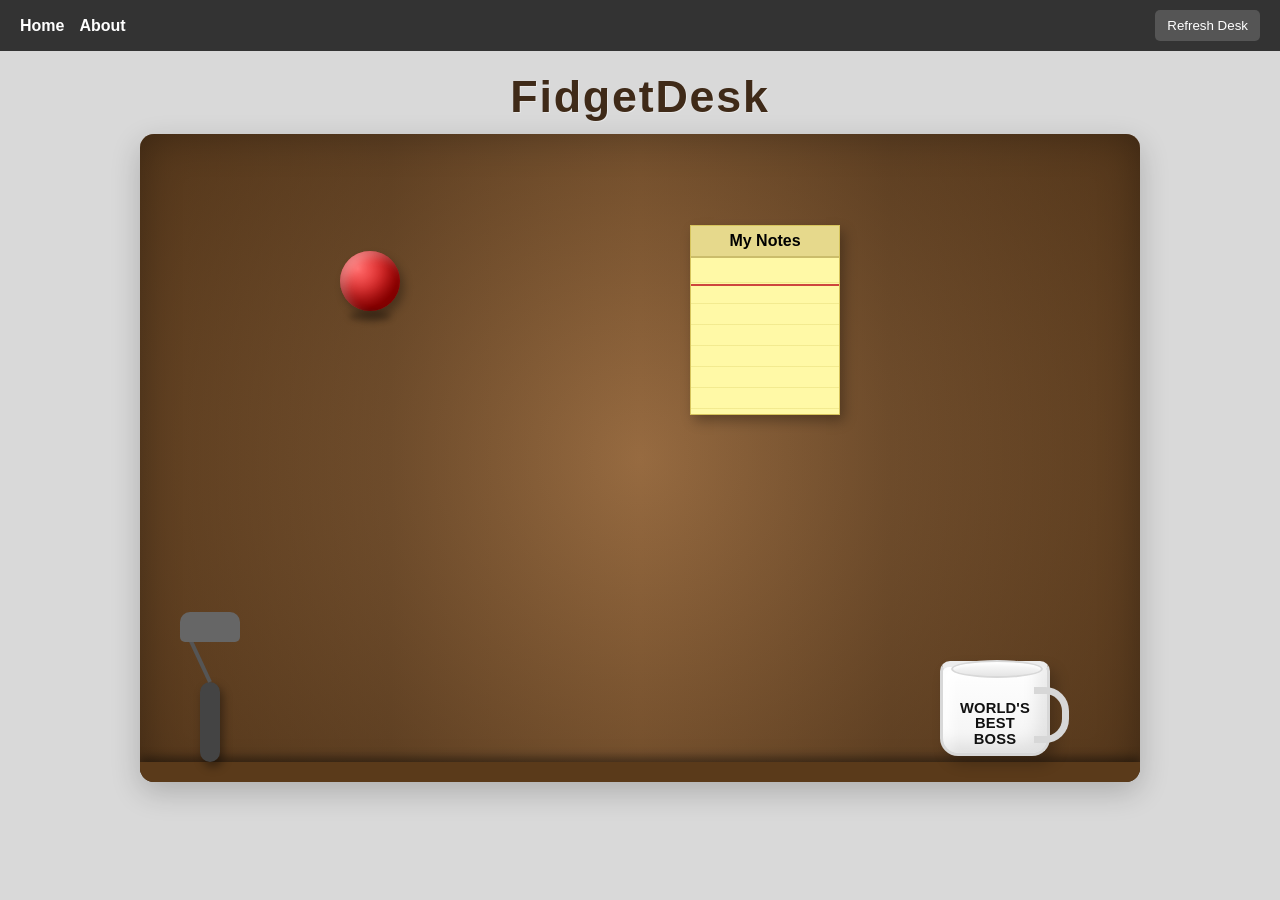
==== index.html @ 131bd569 "Corrected ball speed Ball speed and also mug splash was gone, fixed both of those." ====
<!DOCTYPE html>
<html lang="en">
<head>
  <meta charset="UTF-8">
  <meta name="viewport" content="width=device-width, initial-scale=1.0">
  <title>FidgetDesk</title>
  <link rel="stylesheet" href="style.css">
</head>
<body>
  <!-- NAVBAR -->
  <nav class="navbar">
    <div class="nav-left">
      <a href="index.html">Home</a>
      <a href="about.html">About</a>
    </div>

    <div class="nav-right">
      <button id="refreshBtn" type="button">Refresh Desk</button>
    </div>
  </nav>

  <!-- MAIN DESK AREA -->
<main>
  <section class="desk-wrapper">
    <div class="desk-label">FidgetDesk</div>

    <div id="desk">
      <div id="lamp" aria-label="Toggle lamp" role="button" tabindex="0"></div>

<div class="ball" aria-label="Ball"></div>

<div class="notepad" aria-label="Notepad">
  <div class="notepad-header">My Notes</div>
  <div class="page"></div>
  <div class="page"></div>
  <div class="page"></div>
</div>

<div class="mug" aria-label="Coffee mug">
  <div class="mug-water"></div>
  <div class="mug-label">World's Best Boss</div>
</div>

<div class="splash" id="splash" aria-hidden="true">
  <span class="droplet droplet-1"></span>
  <span class="droplet droplet-2"></span>
  <span class="droplet droplet-3"></span>
  <span class="droplet droplet-4"></span>
  <span class="droplet droplet-5"></span>
  <span class="droplet droplet-6"></span>
</div>

    </div>
  </section>
</main>


  <script>
    const desk = document.getElementById("desk");
    const refreshBtn = document.getElementById("refreshBtn");
    const lamp = document.getElementById("lamp");
    const ball = document.querySelector(".ball");
    const notepad = document.querySelector(".notepad");
    const mug = document.querySelector(".mug");
    const splash = document.getElementById("splash");


    function clamp(value, min, max) {
      return Math.min(Math.max(value, min), max);
    }

    function getDeskRect() {
      return desk.getBoundingClientRect();
    }

    function resetDeskItems() {
  ball.style.left = "20%";
  ball.style.top = "18%";

  notepad.style.left = "55%";
  notepad.style.top = "14%";

  lamp.classList.remove("on");
mug.classList.remove("spilled");
splash.classList.remove("active");
ball.classList.remove("in-mug");

velocityY = 0;
isFalling = false;
splashTriggered = false;
isRolling = false;

  const missingPages = 3 - notepad.querySelectorAll(".page").length;
  for (let i = 0; i < missingPages; i++) {
    const page = document.createElement("div");
    page.className = "page";
    notepad.appendChild(page);
  }
}

    refreshBtn.addEventListener("click", resetDeskItems);

    lamp.addEventListener("click", () => {
      lamp.classList.toggle("on");
    });

    lamp.addEventListener("keydown", (e) => {
      if (e.key === "Enter" || e.key === " ") {
        e.preventDefault();
        lamp.classList.toggle("on");
      }
    });

    /* =========================
       BALL (DRAG + GRAVITY)
    ========================= */
    let isDraggingBall = false;
    let ballPointerId = null;
    let ballOffsetX = 0;
    let ballOffsetY = 0;

    let velocityY = 0;
    const gravity = 0.45;
    const bounce = 0.68;
    let isFalling = false;
    let splashTriggered = false;
    let isRolling = false;



    ball.addEventListener("pointerdown", (e) => {
      e.preventDefault();

      const deskRect = getDeskRect();
      const ballRect = ball.getBoundingClientRect();

      isDraggingBall = true;
      ballPointerId = e.pointerId;
      ball.setPointerCapture(e.pointerId);

      ballOffsetX = e.clientX - ballRect.left;
      ballOffsetY = e.clientY - ballRect.top;

      velocityY = 0;
isFalling = false;
isRolling = false;
ball.classList.remove("in-mug");


      const left = ballRect.left - deskRect.left;
      const top = ballRect.top - deskRect.top;

      ball.style.left = left + "px";
      ball.style.top = top + "px";
    });

    ball.addEventListener("pointermove", (e) => {
      if (!isDraggingBall || e.pointerId !== ballPointerId) return;

      e.preventDefault();

      const deskRect = getDeskRect();

      const newLeft = clamp(
        e.clientX - deskRect.left - ballOffsetX,
        0,
        desk.clientWidth - ball.offsetWidth
      );

      const newTop = clamp(
        e.clientY - deskRect.top - ballOffsetY,
        0,
        desk.clientHeight - ball.offsetHeight
      );

      ball.style.left = newLeft + "px";
      ball.style.top = newTop + "px";
    });

    function releaseBall(e) {
      if (!isDraggingBall || e.pointerId !== ballPointerId) return;

      isDraggingBall = false;
      ballPointerId = null;

      if (!isFalling) {
        isFalling = true;
        requestAnimationFrame(applyGravity);
      }
    }

    ball.addEventListener("pointerup", releaseBall);
    ball.addEventListener("pointercancel", releaseBall);

function applyGravity() {
  if (isDraggingBall) {
    isFalling = false;
    return;
  }

  let top = ball.offsetTop;
  let left = ball.offsetLeft;

  const deskFloor = desk.clientHeight - ball.offsetHeight;

  const mugLeft = mug.offsetLeft;
  const mugRight = mug.offsetLeft + mug.offsetWidth;
  const mugInnerLeft = mugLeft + mug.offsetWidth * 0.2;
  const mugInnerRight = mugRight - mug.offsetWidth * 0.2;
  const mugCatchTop = mug.offsetTop + mug.offsetHeight * 0.18;

  const ballCenterX = left + ball.offsetWidth / 2;
  const overMugOpening = ballCenterX > mugInnerLeft && ballCenterX < mugInnerRight;

  let floor = deskFloor;
  let landedInMug = false;

  if (overMugOpening) {
    floor = mugCatchTop - ball.offsetHeight * 0.35;
    landedInMug = true;
  }

  velocityY += gravity;
  top += velocityY;

  if (top >= floor) {
  top = floor;

  if (landedInMug) {
  velocityY = 0;
  isFalling = false;
  isRolling = false;

  const mugCenterLeft = mug.offsetLeft + mug.offsetWidth / 2 - ball.offsetWidth / 2;
  const settledTop = mug.offsetTop + mug.offsetHeight * 0.12;

  checkCupSplash();

  ball.style.left = clamp(
    mugCenterLeft,
    0,
    desk.clientWidth - ball.offsetWidth
  ) + "px";

  ball.style.top = settledTop + "px";

  setTimeout(() => {
    ball.classList.add("in-mug");
  }, 140);

  return;
}



    velocityY *= -bounce;

if (Math.abs(velocityY) < 1) {
  velocityY = 0;
  isFalling = false;
  ball.style.top = floor + "px";
  ball.classList.remove("in-mug");
  checkCupSplash();
  startDeskRoll();
  return;
}

  }

  ball.style.top = top + "px";
  checkCupSplash();
  requestAnimationFrame(applyGravity);
}


function checkCupSplash() {
  if (splashTriggered) return;

  const ballRect = ball.getBoundingClientRect();
  const mugRect = mug.getBoundingClientRect();

  const ballCenterX = ballRect.left + ballRect.width / 2;
  const ballBottomY = ballRect.bottom;

  const insideCupX =
    ballCenterX > mugRect.left + mugRect.width * 0.18 &&
    ballCenterX < mugRect.right - mugRect.width * 0.18;

  const insideCupY =
    ballBottomY > mugRect.top + mugRect.height * 0.18 &&
    ballBottomY < mugRect.bottom - mugRect.height * 0.12;

  if (insideCupX && insideCupY) {
    triggerSplash();
  }
}

function triggerSplash() {
  splashTriggered = true;
  mug.classList.add("spilled");
  splash.classList.remove("active");
  void splash.offsetWidth;
  splash.classList.add("active");

  setTimeout(() => {
    splash.classList.remove("active");
  }, 900);

  function startDeskRoll() {
  if (isRolling) return;

  isRolling = true;

  const direction = Math.random() < 0.5 ? -1 : 1;
  let speed = Math.random() * 1.8 + 1.2;
  const friction = 0.94;
  const floor = desk.clientHeight - ball.offsetHeight;

  function rollStep() {
    if (isDraggingBall || isFalling) {
      isRolling = false;
      return;
    }

    if (Math.abs(speed) < 0.15) {
      isRolling = false;
      return;
    }

    let left = ball.offsetLeft + direction * speed;
    left = clamp(left, 0, desk.clientWidth - ball.offsetWidth);

    if (left === 0 || left === desk.clientWidth - ball.offsetWidth) {
      isRolling = false;
      return;
    }

    ball.style.left = left + "px";
    ball.style.top = floor + "px";

    speed *= friction;
    requestAnimationFrame(rollStep);
  }

  requestAnimationFrame(rollStep);
}

}



    /* =========================
       NOTEPAD (TEAR + DRAG)
    ========================= */
    let activePage = null;
    let activePagePointerId = null;
    let pageOffsetX = 0;
    let pageOffsetY = 0;

    notepad.addEventListener("pointerdown", (e) => {
      const topPage = notepad.querySelector(".page:last-child");
      if (!topPage) return;

      e.preventDefault();

      const deskRect = getDeskRect();
      const pageRect = topPage.getBoundingClientRect();

      activePage = topPage.cloneNode(true);
      activePagePointerId = e.pointerId;

      activePage.classList.add("dragged-page");
      activePage.style.left = pageRect.left - deskRect.left + "px";
      activePage.style.top = pageRect.top - deskRect.top + "px";
      activePage.style.width = pageRect.width + "px";
      activePage.style.height = pageRect.height + "px";

      desk.appendChild(activePage);

      pageOffsetX = e.clientX - pageRect.left;
      pageOffsetY = e.clientY - pageRect.top;

      notepad.setPointerCapture(e.pointerId);
    });

    notepad.addEventListener("pointermove", (e) => {
      if (!activePage || e.pointerId !== activePagePointerId) return;

      e.preventDefault();

      const newLeft = clamp(
        e.clientX - getDeskRect().left - pageOffsetX,
        0,
        desk.clientWidth - activePage.offsetWidth
      );

      const newTop = clamp(
        e.clientY - getDeskRect().top - pageOffsetY,
        0,
        desk.clientHeight - activePage.offsetHeight
      );

      activePage.style.left = newLeft + "px";
      activePage.style.top = newTop + "px";
    });

    function releasePage(e) {
      if (!activePage || e.pointerId !== activePagePointerId) return;

      activePage.remove();
      activePage = null;
      activePagePointerId = null;

      const pages = notepad.querySelectorAll(".page");
      if (pages.length > 0) {
        pages[pages.length - 1].remove();
      }
    }

    notepad.addEventListener("pointerup", releasePage);
    notepad.addEventListener("pointercancel", releasePage);

    window.addEventListener("load", resetDeskItems);
  </script>
</body>
</html>
---- style.css ----
* {
  box-sizing: border-box;
}

body {
  font-family: Arial, sans-serif;
  margin: 0;
  padding: 0;
  background: #d9d9d9;
  overflow-x: hidden;
}

header {
  background-color: #333;
  color: white;
  padding: 15px;
  text-align: center;
}

main {
  padding: 20px;
  display: flex;
  justify-content: center;
}

section {
  margin-bottom: 20px;
}

h2 {
  color: #333;
}

footer {
  text-align: center;
  padding: 10px;
  background-color: #ddd;
}

/* Navbar */
.navbar {
  position: sticky;
  top: 0;
  width: 100%;
  background-color: #333;
  color: white;
  display: flex;
  justify-content: space-between;
  align-items: center;
  gap: 12px;
  padding: 10px 20px;
  z-index: 1000;
}

.nav-left {
  display: flex;
  align-items: center;
  gap: 15px;
  flex-wrap: wrap;
}

.nav-left a {
  color: white;
  text-decoration: none;
  font-weight: bold;
}

.nav-left a:hover {
  text-decoration: underline;
}

.nav-right {
  display: flex;
  align-items: center;
}

.nav-right button {
  background-color: #555;
  color: white;
  border: none;
  padding: 8px 12px;
  cursor: pointer;
  border-radius: 5px;
  white-space: nowrap;
}

.nav-right button:hover {
  background-color: #777;
}

/* Desk */
#desk {
  position: relative;
  width: min(100%, 1000px);
  height: min(72svh, 700px);
  min-height: 420px;
  max-height: 700px;
  overflow: hidden;
  border-radius: 14px;

  background: linear-gradient(
    90deg,
    #8b5a2b 0%,
    #7a4e24 25%,
    #8b5a2b 50%,
    #7a4e24 75%,
    #8b5a2b 100%
  );

  box-shadow:
    inset 0 0 40px rgba(0, 0, 0, 0.3),
    0 10px 30px rgba(0, 0, 0, 0.2);

  touch-action: none;
}

#desk::before {
  content: "";
  position: absolute;
  inset: 0;
  background: radial-gradient(
    circle at center,
    rgba(255, 255, 255, 0.1) 0%,
    rgba(0, 0, 0, 0.4) 100%
  );
  pointer-events: none;
}

#desk::after {
  content: "";
  position: absolute;
  bottom: 0;
  left: 0;
  width: 100%;
  height: 20px;
  background: #5a3a1a;
  box-shadow: 0 -5px 10px rgba(0, 0, 0, 0.4);
  pointer-events: none;
}

.desk-wrapper {
  width: min(100%, 1000px);
}

.desk-label {
  text-align: center;
  font-size: clamp(1.8rem, 4vw, 2.8rem);
  font-weight: 700;
  color: #3f2a18;
  letter-spacing: 0.04em;
  margin-bottom: 12px;
  text-shadow: 1px 1px 0 rgba(255, 255, 255, 0.35);
}


/* Ball */
.ball {
  position: absolute;
  top: 18%;
  left: 20%;
  width: clamp(52px, 8vw, 60px);
  height: clamp(52px, 8vw, 60px);
  border-radius: 50%;
  cursor: grab;
  touch-action: none;
  user-select: none;

  background: radial-gradient(
    circle at 30% 30%,
    #ff6b6b,
    #cc0000 70%
  );

  box-shadow:
    inset -8px -12px 20px rgba(0, 0, 0, 0.4),
    inset 6px 6px 10px rgba(255, 255, 255, 0.3),
    4px 6px 10px rgba(0, 0, 0, 0.3);

  transition: transform 0.12s ease;

  z-index: 20;
}

.ball.in-mug {
  z-index: 13;
  transform: scale(0.82);
}


.ball:active {
  cursor: grabbing;
  transform: scale(0.95);
}

.ball::after {
  content: "";
  position: absolute;
  bottom: -10px;
  left: 50%;
  transform: translateX(-50%);
  width: 70%;
  height: 10px;
  background: rgba(0, 0, 0, 0.3);
  border-radius: 50%;
  filter: blur(3px);
}

/* Notepad */
.notepad {
  position: absolute;
  top: 14%;
  left: 55%;
  width: clamp(120px, 24vw, 150px);
  height: clamp(160px, 30vw, 190px);
  background: #fdf5c9;
  border: 1px solid #d6c45c;
  box-shadow: 4px 6px 12px rgba(0, 0, 0, 0.3);
  overflow: hidden;
  z-index: 15;
  touch-action: none;
  user-select: none;
}

.notepad-header {
  position: relative;
  z-index: 2;
  background: #e6d98c;
  padding: 6px;
  text-align: center;
  font-weight: bold;
  border-bottom: 2px solid #cbbd6b;
  font-size: clamp(0.8rem, 2.2vw, 1rem);
}

.page {
  position: absolute;
  top: 30px;
  left: 0;
  width: 100%;
  height: calc(100% - 30px);
  cursor: grab;
  touch-action: none;
  user-select: none;

  background:
    linear-gradient(
      to bottom,
      transparent 0,
      transparent 14%,
      rgba(200, 50, 50, 0.9) 14%,
      rgba(200, 50, 50, 0.9) 15%,
      transparent 15%
    ),
    repeating-linear-gradient(
      to bottom,
      #fff9a6,
      #fff9a6 20px,
      #e6dc7a 21px
    );
}


.page:active {
  cursor: grabbing;
}

.page:nth-child(2) {
  transform: translateY(2px);
}

.page:nth-child(3) {
  transform: translateY(4px);
}

.page:nth-child(4) {
  transform: translateY(6px);
}

.dragged-page {
  position: absolute;
  z-index: 1000;
  transform: rotate(-5deg);
  box-shadow: 8px 10px 18px rgba(0, 0, 0, 0.25);
  pointer-events: none;
}

.mug {
  position: absolute;
  right: 90px;
  bottom: 26px;
  width: 110px;
  height: 95px;
  background: linear-gradient(to bottom, #ffffff 0%, #f3f3f3 100%);
  border: 3px solid #d8d8d8;
  border-top: 6px solid #ececec;
  border-radius: 10px 10px 18px 18px;
  box-shadow:
    inset -10px -10px 16px rgba(0, 0, 0, 0.08),
    inset 8px 8px 12px rgba(255, 255, 255, 0.92),
    6px 8px 14px rgba(0, 0, 0, 0.22);
  z-index: 14;
  overflow: visible;
}

.mug::before {
  content: "";
  position: absolute;
  top: -7px;
  left: 8px;
  width: calc(100% - 16px);
  height: 14px;
  background: linear-gradient(to bottom, #fefefe 0%, #e5e5e5 100%);
  border: 2px solid #d8d8d8;
  border-radius: 50%;
  box-shadow: inset 0 2px 3px rgba(255, 255, 255, 0.7);
}

.mug::after {
  content: "";
  position: absolute;
  right: -22px;
  top: 20px;
  width: 28px;
  height: 42px;
  border: 7px solid #d7d7d7;
  border-left: none;
  border-radius: 0 24px 24px 0;
  background: transparent;
}

.mug-water {
  position: absolute;
  top: 4px;
  left: 14px;
  width: calc(100% - 28px);
  height: 18px;
  background: linear-gradient(to bottom, rgba(150, 210, 255, 0.95), rgba(88, 155, 230, 0.95));
  border-radius: 50%;
  opacity: 0;
  transition: opacity 0.15s ease;
}

.mug.spilled .mug-water {
  opacity: 1;
}

.mug-label {
  position: absolute;
  top: 34px;
  left: 50%;
  transform: translateX(-50%);
  width: 80%;
  text-align: center;
  font-weight: 800;
  font-size: 0.92rem;
  line-height: 1.05;
  color: #111;
  text-transform: uppercase;
  letter-spacing: 0.01em;
}


.splash {
  position: absolute;
  right: 62px;
  bottom: 82px;
  width: 180px;
  height: 120px;
  pointer-events: none;
  z-index: 30;
  opacity: 0;
}

.splash.active {
  opacity: 1;
}

.droplet {
  position: absolute;
  bottom: 0;
  left: 50%;
  width: 18px;
  height: 26px;
  background: radial-gradient(circle at 30% 30%, rgba(220, 245, 255, 0.95), rgba(80, 160, 235, 0.92));
  border-radius: 50% 50% 55% 55%;
  transform-origin: bottom center;
  opacity: 0;
}

.splash.active .droplet {
  animation: splash-pop 0.75s ease-out forwards;
}

.droplet-1 {
  --dx: -70px;
  --dy: -75px;
  animation-delay: 0s;
}

.droplet-2 {
  --dx: -42px;
  --dy: -100px;
  animation-delay: 0.03s;
}

.droplet-3 {
  --dx: -8px;
  --dy: -88px;
  animation-delay: 0.05s;
}

.droplet-4 {
  --dx: 16px;
  --dy: -105px;
  animation-delay: 0.02s;
}

.droplet-5 {
  --dx: 52px;
  --dy: -82px;
  animation-delay: 0.04s;
}

.droplet-6 {
  --dx: 78px;
  --dy: -58px;
  animation-delay: 0.01s;
}

@keyframes splash-pop {
  0% {
    transform: translate(-50%, 0) scale(0.3);
    opacity: 0;
  }

  15% {
    opacity: 1;
  }

  100% {
    transform: translate(calc(-50% + var(--dx)), var(--dy)) scale(1);
    opacity: 0;
  }
}


/* Lamp */
#lamp {
  position: absolute;
  bottom: 20px;
  left: clamp(24px, 6vw, 60px);
  width: 20px;
  height: 80px;
  background: #444;
  border-radius: 10px;
  cursor: pointer;
  box-shadow: 3px 5px 10px rgba(0, 0, 0, 0.4);
  transition: all 0.3s ease;
  z-index: 12;
}

#lamp:hover {
  transform: scale(1.05);
}

#lamp::before {
  content: "";
  position: absolute;
  top: -50px;
  left: 8px;
  width: 4px;
  height: 50px;
  background: #555;
  transform: rotate(-25deg);
  transform-origin: bottom;
}

#lamp::after {
  content: "";
  position: absolute;
  top: -70px;
  left: -20px;
  width: 60px;
  height: 30px;
  background: #666;
  border-radius: 10px 10px 5px 5px;
}

#lamp.on::before {
  content: "";
  position: absolute;
  top: -40px;
  left: -80px;
  width: 200px;
  height: 120px;
  background: radial-gradient(
    ellipse at top,
    rgba(255, 255, 200, 0.4),
    rgba(255, 255, 200, 0.1) 60%,
    transparent 80%
  );
  pointer-events: none;
}

#lamp.on {
  background: #666;
  box-shadow:
    0 0 40px 10px rgba(255, 255, 180, 0.3),
    0 0 80px 30px rgba(255, 255, 180, 0.2),
    3px 5px 10px rgba(0, 0, 0, 0.4);
}

#lamp.on::after {
  background: #888;
}

/* Mobile */
@media (max-width: 768px) {
  main {
    padding: 12px;
  }

  .mug {
  right: 26px;
  bottom: 22px;
  width: 92px;
  height: 80px;
}

.mug::after {
  right: -18px;
  top: 18px;
  width: 24px;
  height: 36px;
}

.mug-label {
  top: 30px;
  font-size: 0.72rem;
}

.splash {
  right: 6px;
  bottom: 72px;
  width: 150px;
  height: 105px;
}


  .navbar {
    padding: 10px 14px;
    flex-wrap: wrap;
  }

  .nav-left,
  .nav-right {
    width: 100%;
    justify-content: center;
  }

  #desk {
    width: 100%;
    height: 70svh;
    min-height: 380px;
  }


  .ball {
    width: 56px;
    height: 56px;
  }

  .notepad {
    width: 132px;
    height: 168px;
  }

  #lamp {
    left: 28px;
    bottom: 18px;
    transform: scale(0.92);
    transform-origin: bottom left;
  }
}

@media (max-width: 480px) {
  .nav-left a,
  .nav-right button {
    font-size: 0.95rem;
  }

  .mug {
  right: 14px;
  width: 84px;
  height: 74px;
}

.mug-label {
  font-size: 0.64rem;
}


  #desk {
    height: 68svh;
    min-height: 340px;
    border-radius: 10px;
  }

  .notepad {
    left: 50%;
  }
}
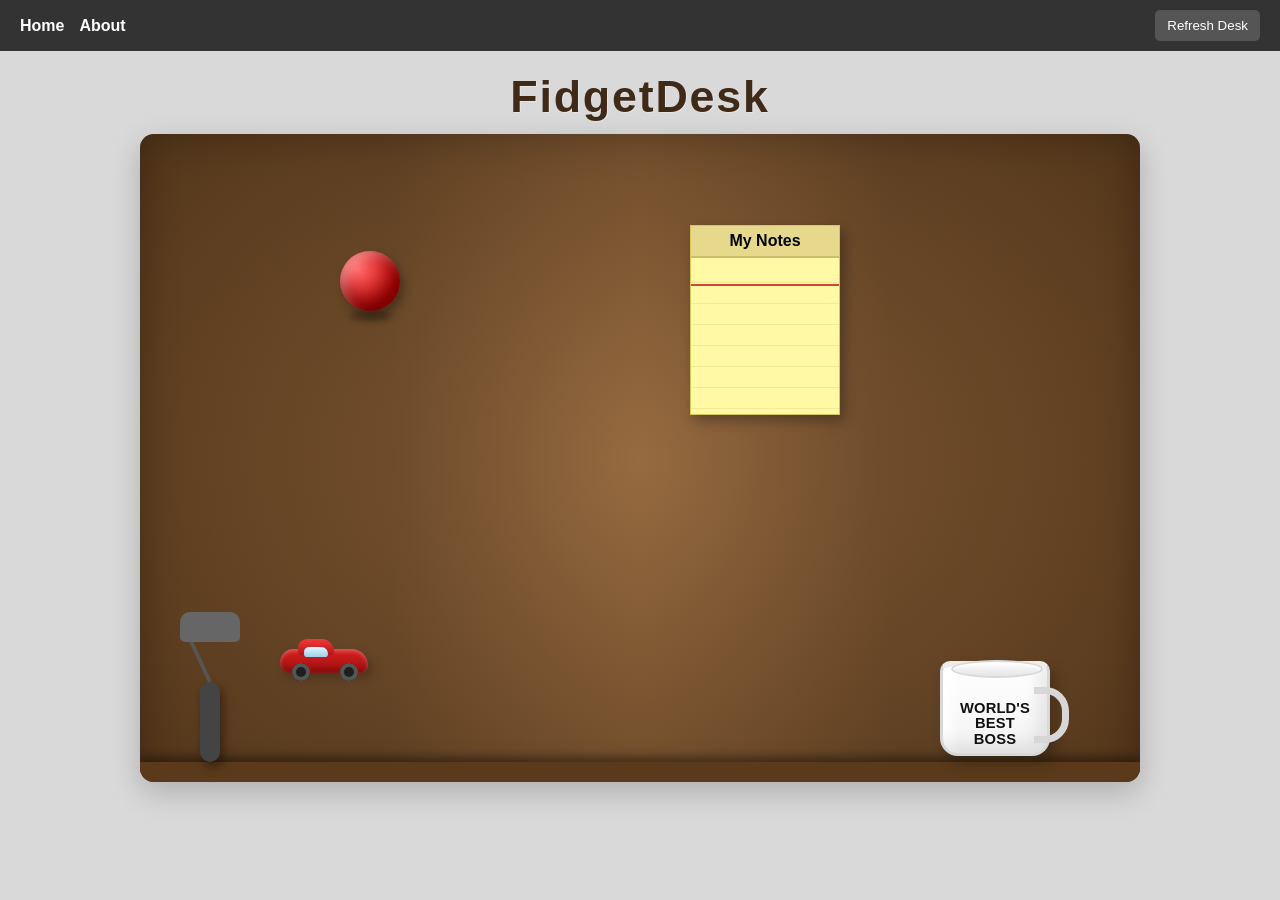
==== commit e86ccbee: "Added pullback racer Added pullback racer HTML, JS and CSS" ====
--- a/index.html
+++ b/index.html
@@ -50,6 +50,14 @@
   <span class="droplet droplet-6"></span>
 </div>
 
+<div class="racer" id="racer" aria-label="Pull back racer">
+  <div class="racer-body"></div>
+  <div class="racer-window"></div>
+  <div class="racer-wheel racer-wheel-front"></div>
+  <div class="racer-wheel racer-wheel-back"></div>
+</div>
+
+
     </div>
   </section>
 </main>
@@ -63,6 +71,7 @@
     const notepad = document.querySelector(".notepad");
     const mug = document.querySelector(".mug");
     const splash = document.getElementById("splash");
+    const racer = document.getElementById("racer");
 
 
     function clamp(value, min, max) {
@@ -79,6 +88,11 @@
 
   notepad.style.left = "55%";
   notepad.style.top = "14%";
+
+  racer.style.left = "140px";
+  racer.style.top = "78%";
+  racer.classList.remove("racing");
+
 
   lamp.classList.remove("on");
 mug.classList.remove("spilled");
@@ -89,6 +103,10 @@
 isFalling = false;
 splashTriggered = false;
 isRolling = false;
+isDraggingRacer = false;
+isRacerMoving = false;
+pullDistance = 0;
+
 
   const missingPages = 3 - notepad.querySelectorAll(".page").length;
   for (let i = 0; i < missingPages; i++) {
@@ -347,6 +365,132 @@
 
 }
 
+/* =========================
+   PULL BACK RACER
+========================= */
+let isDraggingRacer = false;
+let isRacerMoving = false;
+let racerPointerId = null;
+let racerStartLeft = 140;
+let racerStartTop = 0;
+let racerDragStartX = 0;
+let racerCurrentLeft = 140;
+let pullDistance = 0;
+
+function updateRacerStartTop() {
+  racerStartTop = desk.clientHeight * 0.78;
+  racer.style.top = racerStartTop + "px";
+}
+
+function resetRacerPosition() {
+  racerCurrentLeft = racerStartLeft;
+  racer.style.left = racerStartLeft + "px";
+  racer.style.top = racerStartTop + "px";
+  racer.classList.remove("racing");
+  isRacerMoving = false;
+  pullDistance = 0;
+}
+
+racer.addEventListener("pointerdown", (e) => {
+  if (isRacerMoving) return;
+
+  e.preventDefault();
+
+  isDraggingRacer = true;
+  racerPointerId = e.pointerId;
+  racer.setPointerCapture(e.pointerId);
+  racer.classList.remove("racing");
+
+  racerDragStartX = e.clientX;
+  racerCurrentLeft = racer.offsetLeft;
+});
+
+racer.addEventListener("pointermove", (e) => {
+  if (!isDraggingRacer || e.pointerId !== racerPointerId) return;
+
+  e.preventDefault();
+
+  const deltaX = e.clientX - racerDragStartX;
+
+  const minLeft = 40;
+  const maxLeft = racerStartLeft;
+
+  let newLeft = racerCurrentLeft + deltaX;
+  newLeft = clamp(newLeft, minLeft, maxLeft);
+
+  pullDistance = racerStartLeft - newLeft;
+
+  racer.style.left = newLeft + "px";
+  racer.style.top = racerStartTop + "px";
+
+  const tilt = Math.min(pullDistance / 12, 8);
+  racer.style.transform = `rotate(${-tilt}deg)`;
+});
+
+function releaseRacer(e) {
+  if (!isDraggingRacer || e.pointerId !== racerPointerId) return;
+
+  isDraggingRacer = false;
+  racerPointerId = null;
+  racer.style.transform = "";
+
+  if (pullDistance < 15) {
+    racer.style.left = racerStartLeft + "px";
+    pullDistance = 0;
+    return;
+  }
+
+  launchRacer();
+}
+
+racer.addEventListener("pointerup", releaseRacer);
+racer.addEventListener("pointercancel", releaseRacer);
+
+function launchRacer() {
+  if (isRacerMoving) return;
+
+  isRacerMoving = true;
+  racer.classList.add("racing");
+
+  let speed = Math.max(8, pullDistance * 0.18 + 6);
+  let left = racer.offsetLeft;
+  const finish = desk.clientWidth + 120;
+
+  function raceStep() {
+    if (isDraggingRacer) {
+      isRacerMoving = false;
+      racer.classList.remove("racing");
+      return;
+    }
+
+    left += speed;
+    speed *= 0.992;
+
+    racer.style.left = left + "px";
+    racer.style.top = racerStartTop + "px";
+
+    if (left < finish) {
+      requestAnimationFrame(raceStep);
+      return;
+    }
+
+    setTimeout(() => {
+      resetRacerPosition();
+    }, 350);
+  }
+
+  requestAnimationFrame(raceStep);
+}
+
+window.addEventListener("resize", () => {
+  updateRacerStartTop();
+
+  if (!isDraggingRacer && !isRacerMoving) {
+    racer.style.top = racerStartTop + "px";
+  }
+});
+
+
 
 
     /* =========================
@@ -420,7 +564,12 @@
     notepad.addEventListener("pointerup", releasePage);
     notepad.addEventListener("pointercancel", releasePage);
 
-    window.addEventListener("load", resetDeskItems);
+    window.addEventListener("load", () => {
+  updateRacerStartTop();
+  resetDeskItems();
+});
+
+
   </script>
 </body>
 </html>
--- a/style.css
+++ b/style.css
@@ -359,6 +359,91 @@
   letter-spacing: 0.01em;
 }
 
+.racer {
+  position: absolute;
+  left: 140px;
+  top: 78%;
+  width: 88px;
+  height: 42px;
+  cursor: grab;
+  touch-action: none;
+  user-select: none;
+  z-index: 16;
+}
+
+.racer:active {
+  cursor: grabbing;
+}
+
+.racer-body {
+  position: absolute;
+  left: 0;
+  bottom: 8px;
+  width: 88px;
+  height: 24px;
+  background: linear-gradient(to bottom, #d81e1e 0%, #9f1010 100%);
+  border-radius: 18px 22px 10px 12px;
+  box-shadow:
+    inset 0 2px 4px rgba(255, 255, 255, 0.3),
+    inset 0 -4px 6px rgba(0, 0, 0, 0.2),
+    4px 5px 10px rgba(0, 0, 0, 0.22);
+}
+
+.racer-body::before {
+  content: "";
+  position: absolute;
+  top: -10px;
+  left: 18px;
+  width: 36px;
+  height: 16px;
+  background: linear-gradient(to bottom, #ef3a3a 0%, #b51616 100%);
+  border-radius: 10px 14px 4px 4px;
+}
+
+.racer-window {
+  position: absolute;
+  top: 8px;
+  left: 24px;
+  width: 24px;
+  height: 10px;
+  background: linear-gradient(to bottom, #dff5ff 0%, #9fd2e9 100%);
+  border-radius: 6px 8px 4px 4px;
+  z-index: 2;
+}
+
+.racer-wheel {
+  position: absolute;
+  bottom: 0;
+  width: 18px;
+  height: 18px;
+  background: #1e1e1e;
+  border-radius: 50%;
+  box-shadow: inset 0 0 0 4px #555;
+}
+
+.racer-wheel-front {
+  right: 10px;
+}
+
+.racer-wheel-back {
+  left: 12px;
+}
+
+.racer.racing .racer-wheel {
+  animation: wheel-spin 0.22s linear infinite;
+}
+
+@keyframes wheel-spin {
+  from {
+    transform: rotate(0deg);
+  }
+
+  to {
+    transform: rotate(360deg);
+  }
+}
+
+
 
 .splash {
   position: absolute;
@@ -527,6 +612,35 @@
   height: 80px;
 }
 
+.racer {
+  width: 74px;
+  height: 36px;
+  left: 110px;
+}
+
+.racer-body {
+  width: 74px;
+  height: 21px;
+}
+
+.racer-body::before {
+  left: 15px;
+  width: 31px;
+  height: 14px;
+}
+
+.racer-window {
+  left: 21px;
+  width: 21px;
+  height: 9px;
+}
+
+.racer-wheel {
+  width: 16px;
+  height: 16px;
+}
+
+
 .mug::after {
   right: -18px;
   top: 18px;
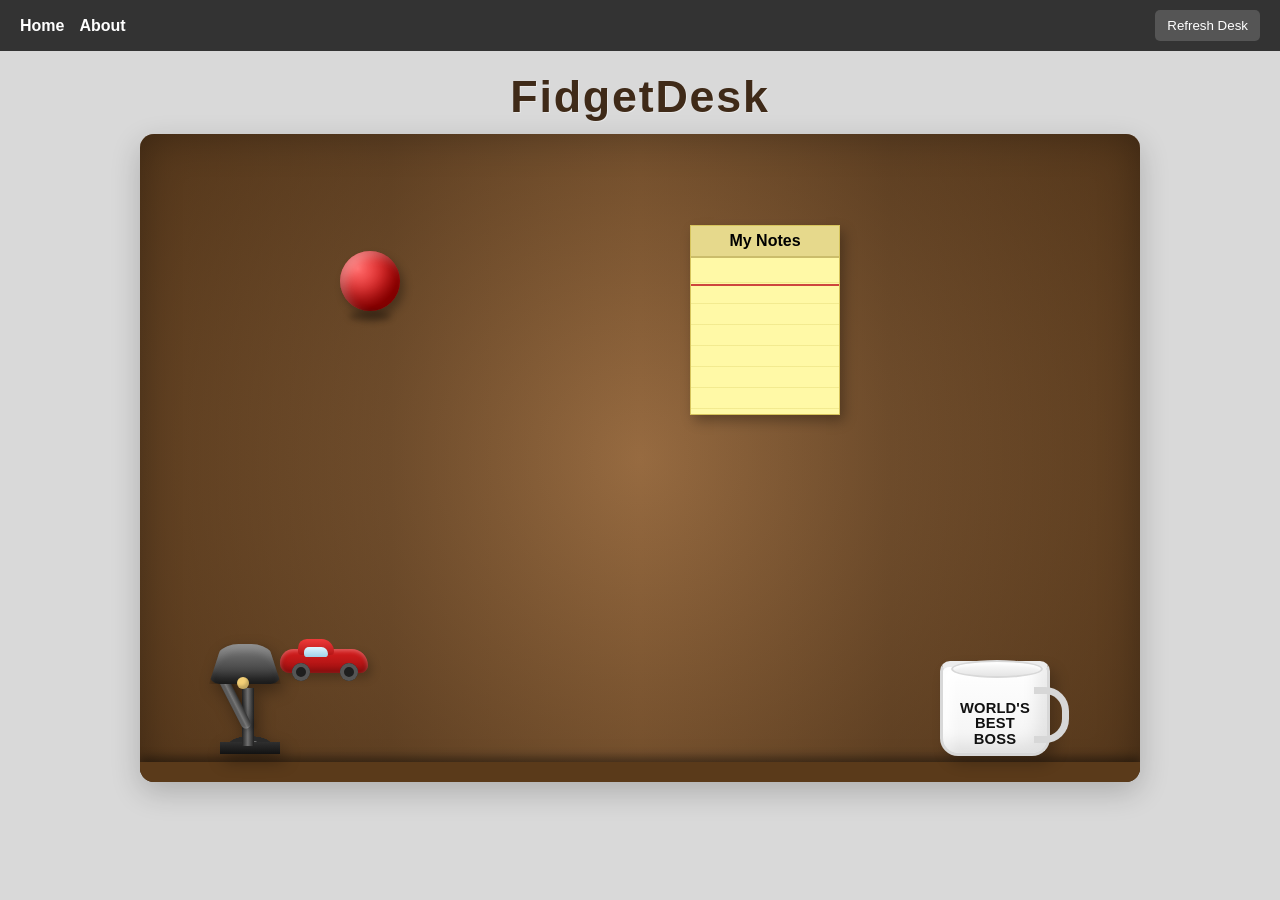
==== commit b0164885: "Fixed the lamp aesthtic and function updated index and css to make the lamp look more realistic base" ====
--- a/index.html
+++ b/index.html
@@ -25,7 +25,10 @@
     <div class="desk-label">FidgetDesk</div>
 
     <div id="desk">
-      <div id="lamp" aria-label="Toggle lamp" role="button" tabindex="0"></div>
+      <div id="lamp" aria-label="Toggle lamp" role="button" tabindex="0">
+        <span class="lamp-light" aria-hidden="true"></span>
+        <span class="lamp-bulb" aria-hidden="true"></span>
+      </div>
 
 <div class="ball" aria-label="Ball"></div>
 
--- a/style.css
+++ b/style.css
@@ -534,69 +534,111 @@
   position: absolute;
   bottom: 20px;
   left: clamp(24px, 6vw, 60px);
-  width: 20px;
-  height: 80px;
-  background: #444;
-  border-radius: 10px;
+  width: 96px;
+  height: 128px;
+  background:
+    linear-gradient(90deg, #222, #707070 48%, #1f1f1f 100%) 42px 54px / 12px 58px no-repeat,
+    linear-gradient(#2f2f2f, #121212) 20px 108px / 60px 12px no-repeat,
+    radial-gradient(ellipse at center, #686868 0 34%, #2a2a2a 35% 68%, transparent 70%) 28px 102px / 44px 18px no-repeat;
+  border-radius: 8px;
   cursor: pointer;
-  box-shadow: 3px 5px 10px rgba(0, 0, 0, 0.4);
+  filter: drop-shadow(4px 7px 8px rgba(0, 0, 0, 0.35));
+  isolation: isolate;
   transition: all 0.3s ease;
   z-index: 12;
 }
 
 #lamp:hover {
-  transform: scale(1.05);
+  transform: translateY(-2px) scale(1.03);
 }
 
 #lamp::before {
   content: "";
   position: absolute;
-  top: -50px;
-  left: 8px;
-  width: 4px;
-  height: 50px;
-  background: #555;
-  transform: rotate(-25deg);
-  transform-origin: bottom;
+  top: 28px;
+  left: 43px;
+  width: 10px;
+  height: 66px;
+  background: linear-gradient(90deg, #252525, #777 46%, #303030 100%);
+  border-radius: 999px;
+  box-shadow:
+    inset 2px 0 2px rgba(255, 255, 255, 0.22),
+    2px 3px 5px rgba(0, 0, 0, 0.25);
+  transform: rotate(-27deg);
+  transform-origin: bottom center;
 }
 
 #lamp::after {
   content: "";
   position: absolute;
-  top: -70px;
-  left: -20px;
-  width: 60px;
-  height: 30px;
-  background: #666;
-  border-radius: 10px 10px 5px 5px;
-}
-
-#lamp.on::before {
-  content: "";
-  position: absolute;
-  top: -40px;
-  left: -80px;
-  width: 200px;
-  height: 120px;
+  top: 10px;
+  left: 9px;
+  width: 72px;
+  height: 40px;
+  background:
+    linear-gradient(180deg, #7d7d7d 0%, #4d4d4d 58%, #272727 100%);
+  border-radius: 34px 34px 12px 12px;
+  clip-path: polygon(18% 0, 82% 0, 100% 100%, 0 100%);
+  box-shadow:
+    inset 0 7px 7px rgba(255, 255, 255, 0.16),
+    inset 0 -7px 8px rgba(0, 0, 0, 0.35),
+    0 4px 8px rgba(0, 0, 0, 0.3);
+}
+
+.lamp-bulb {
+  position: absolute;
+  top: 43px;
+  left: 43px;
+  width: 12px;
+  height: 12px;
+  background: #f4d077;
+  border-radius: 50%;
+  box-shadow: inset -2px -3px 3px rgba(0, 0, 0, 0.2);
+  transform: translateX(-50%);
+  transition: background 0.3s ease, box-shadow 0.3s ease;
+  z-index: 2;
+}
+
+.lamp-light {
+  position: absolute;
+  top: 45px;
+  left: 43px;
+  width: 210px;
+  height: 150px;
   background: radial-gradient(
     ellipse at top,
-    rgba(255, 255, 200, 0.4),
-    rgba(255, 255, 200, 0.1) 60%,
-    transparent 80%
+    rgba(255, 238, 155, 0.48),
+    rgba(255, 220, 110, 0.18) 52%,
+    rgba(255, 220, 110, 0) 76%
   );
+  clip-path: polygon(45% 0, 55% 0, 100% 100%, 0 100%);
+  opacity: 0;
   pointer-events: none;
+  transform: translateX(-50%);
+  transition: opacity 0.3s ease;
+  z-index: -1;
 }
 
 #lamp.on {
-  background: #666;
+  filter:
+    drop-shadow(0 0 18px rgba(255, 226, 122, 0.32))
+    drop-shadow(4px 7px 8px rgba(0, 0, 0, 0.35));
+}
+
+#lamp.on::after {
+  background:
+    linear-gradient(180deg, #8d8d8d 0%, #5d5d5d 58%, #333 100%);
+}
+
+#lamp.on .lamp-bulb {
+  background: #fff4a8;
   box-shadow:
-    0 0 40px 10px rgba(255, 255, 180, 0.3),
-    0 0 80px 30px rgba(255, 255, 180, 0.2),
-    3px 5px 10px rgba(0, 0, 0, 0.4);
-}
-
-#lamp.on::after {
-  background: #888;
+    0 0 18px 7px rgba(255, 236, 145, 0.72),
+    inset -2px -3px 3px rgba(150, 95, 0, 0.18);
+}
+
+#lamp.on .lamp-light {
+  opacity: 1;
 }
 
 /* Mobile */
@@ -695,6 +737,10 @@
     transform: scale(0.92);
     transform-origin: bottom left;
   }
+
+  #lamp:hover {
+    transform: translateY(-2px) scale(0.94);
+  }
 }
 
 @media (max-width: 480px) {
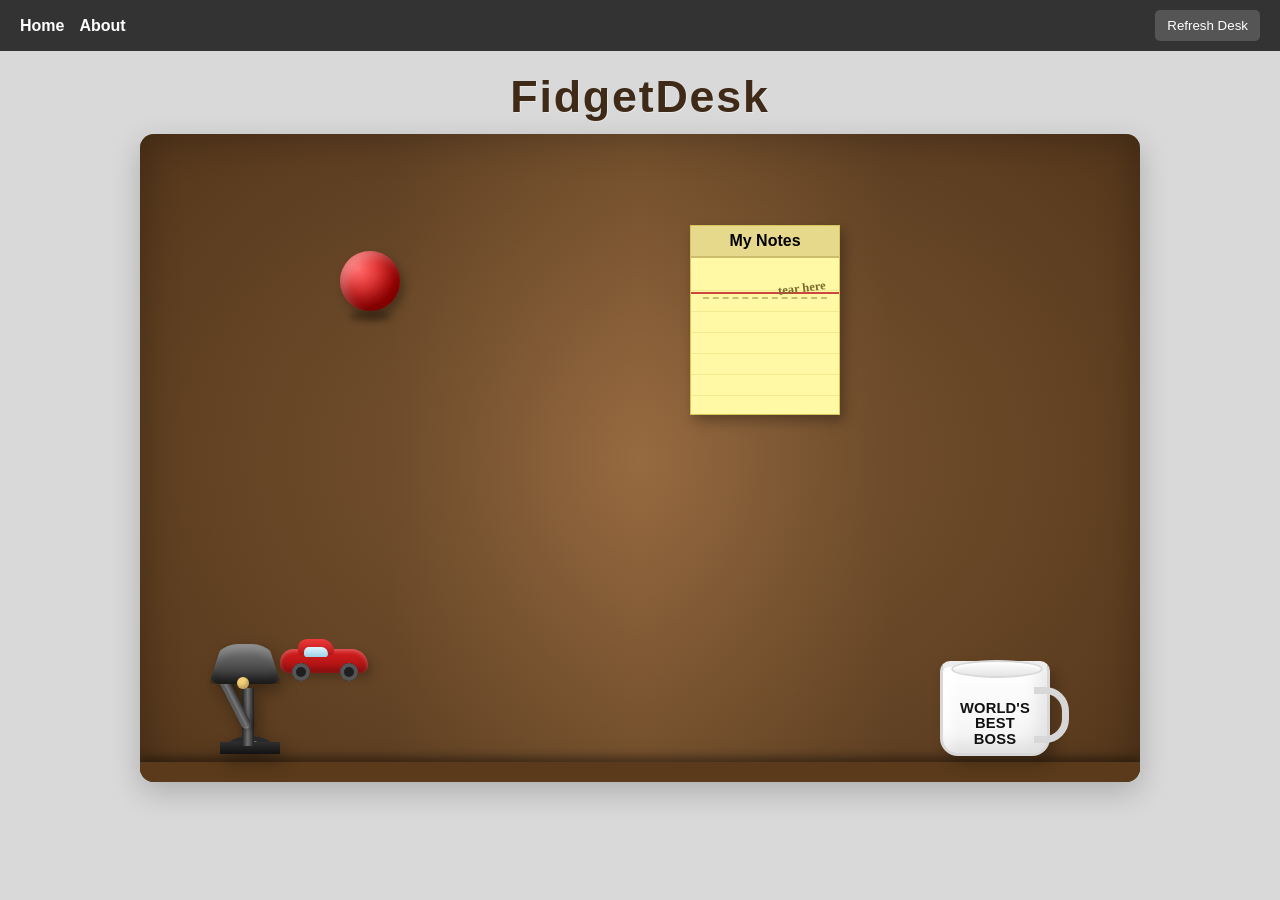
==== commit dff7abf9: "updated notepad updated index and css for the notepad, to make there be more pages and to signify th" ====
--- a/index.html
+++ b/index.html
@@ -37,6 +37,11 @@
   <div class="page"></div>
   <div class="page"></div>
   <div class="page"></div>
+  <div class="page"></div>
+  <div class="page"></div>
+  <div class="page"></div>
+  <div class="page"></div>
+  <div class="page"></div>
 </div>
 
 <div class="mug" aria-label="Coffee mug">
@@ -75,6 +80,7 @@
     const mug = document.querySelector(".mug");
     const splash = document.getElementById("splash");
     const racer = document.getElementById("racer");
+    const notePageCount = 8;
 
 
     function clamp(value, min, max) {
@@ -111,7 +117,7 @@
 pullDistance = 0;
 
 
-  const missingPages = 3 - notepad.querySelectorAll(".page").length;
+  const missingPages = notePageCount - notepad.querySelectorAll(".page").length;
   for (let i = 0; i < missingPages; i++) {
     const page = document.createElement("div");
     page.className = "page";
--- a/style.css
+++ b/style.css
@@ -259,6 +259,27 @@
     );
 }
 
+.page:last-child::before {
+  content: "tear here";
+  position: absolute;
+  top: 11px;
+  right: 13px;
+  color: #7b6a2c;
+  font-family: "Comic Sans MS", "Segoe Print", cursive;
+  font-size: 0.78rem;
+  font-weight: 700;
+  transform: rotate(-7deg);
+}
+
+.page:last-child::after {
+  content: "";
+  position: absolute;
+  top: 27px;
+  left: 12px;
+  right: 12px;
+  border-top: 2px dashed rgba(130, 105, 40, 0.42);
+}
+
 
 .page:active {
   cursor: grabbing;
@@ -274,6 +295,23 @@
 
 .page:nth-child(4) {
   transform: translateY(6px);
+}
+
+.page:nth-child(5) {
+  transform: translateY(8px);
+}
+
+.page:nth-child(6) {
+  transform: translateY(10px);
+}
+
+.page:nth-child(7) {
+  transform: translateY(12px);
+}
+
+.page:nth-child(8),
+.page:nth-child(9) {
+  transform: translateY(14px);
 }
 
 .dragged-page {
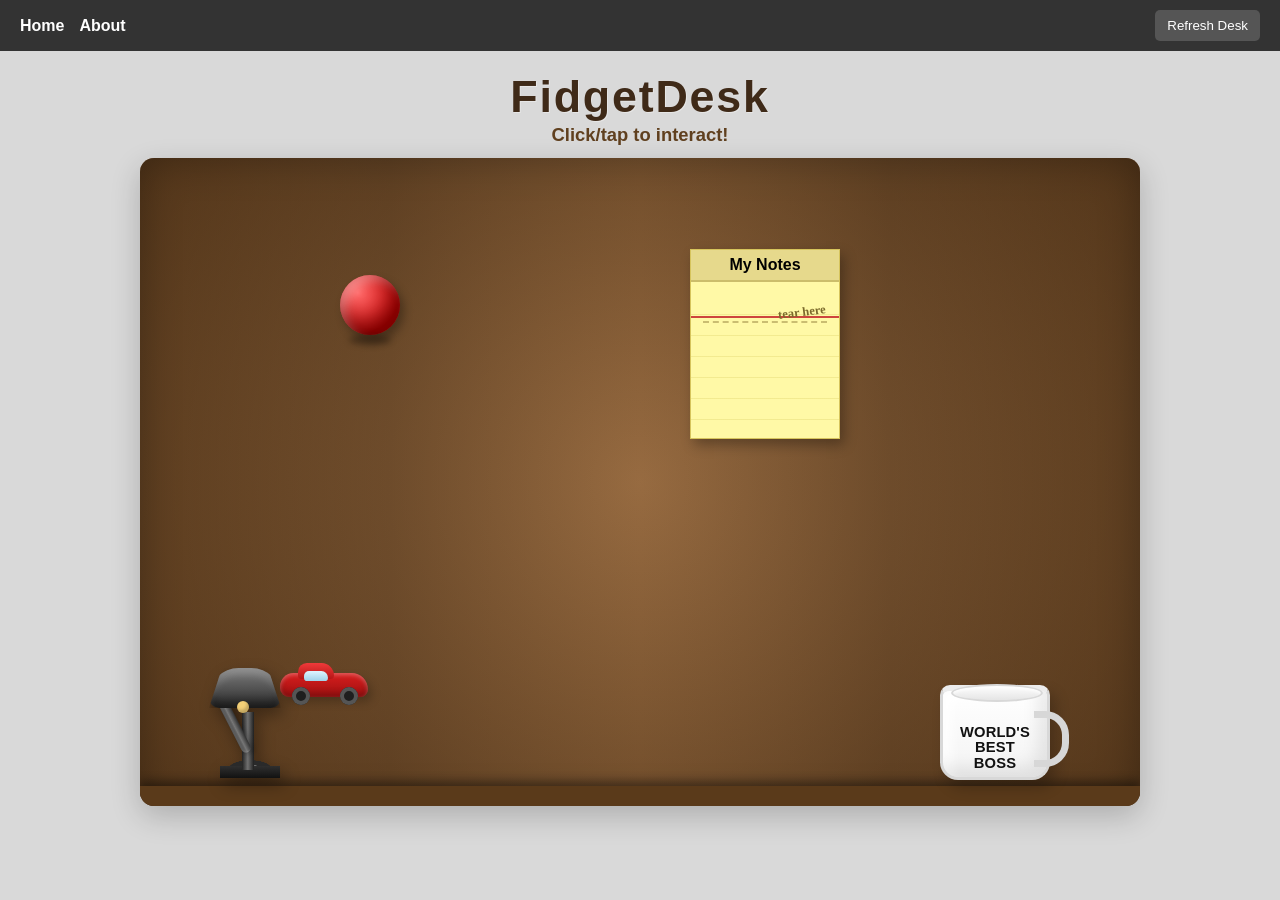
==== commit e766580a: "updated subtitle and car action now the there is a subtitle inviting the user to click and I wanted " ====
--- a/index.html
+++ b/index.html
@@ -23,6 +23,7 @@
 <main>
   <section class="desk-wrapper">
     <div class="desk-label">FidgetDesk</div>
+    <div class="desk-subtitle">Click/tap to interact!</div>
 
     <div id="desk">
       <div id="lamp" aria-label="Toggle lamp" role="button" tabindex="0">
@@ -100,7 +101,8 @@
 
   racer.style.left = "140px";
   racer.style.top = "78%";
-  racer.classList.remove("racing");
+  racer.style.visibility = "visible";
+  racer.classList.remove("racing", "racer-gone");
 
 
   lamp.classList.remove("on");
@@ -395,7 +397,8 @@
   racerCurrentLeft = racerStartLeft;
   racer.style.left = racerStartLeft + "px";
   racer.style.top = racerStartTop + "px";
-  racer.classList.remove("racing");
+  racer.style.visibility = "visible";
+  racer.classList.remove("racing", "racer-gone");
   isRacerMoving = false;
   pullDistance = 0;
 }
@@ -483,9 +486,11 @@
       return;
     }
 
-    setTimeout(() => {
-      resetRacerPosition();
-    }, 350);
+    racer.classList.remove("racing");
+    racer.classList.add("racer-gone");
+    racer.style.visibility = "hidden";
+    isRacerMoving = false;
+    pullDistance = 0;
   }
 
   requestAnimationFrame(raceStep);
--- a/style.css
+++ b/style.css
@@ -148,8 +148,16 @@
   font-weight: 700;
   color: #3f2a18;
   letter-spacing: 0.04em;
+  margin-bottom: 2px;
+  text-shadow: 1px 1px 0 rgba(255, 255, 255, 0.35);
+}
+
+.desk-subtitle {
+  text-align: center;
+  color: #60401f;
+  font-size: clamp(0.95rem, 2vw, 1.15rem);
+  font-weight: 700;
   margin-bottom: 12px;
-  text-shadow: 1px 1px 0 rgba(255, 255, 255, 0.35);
 }
 
 
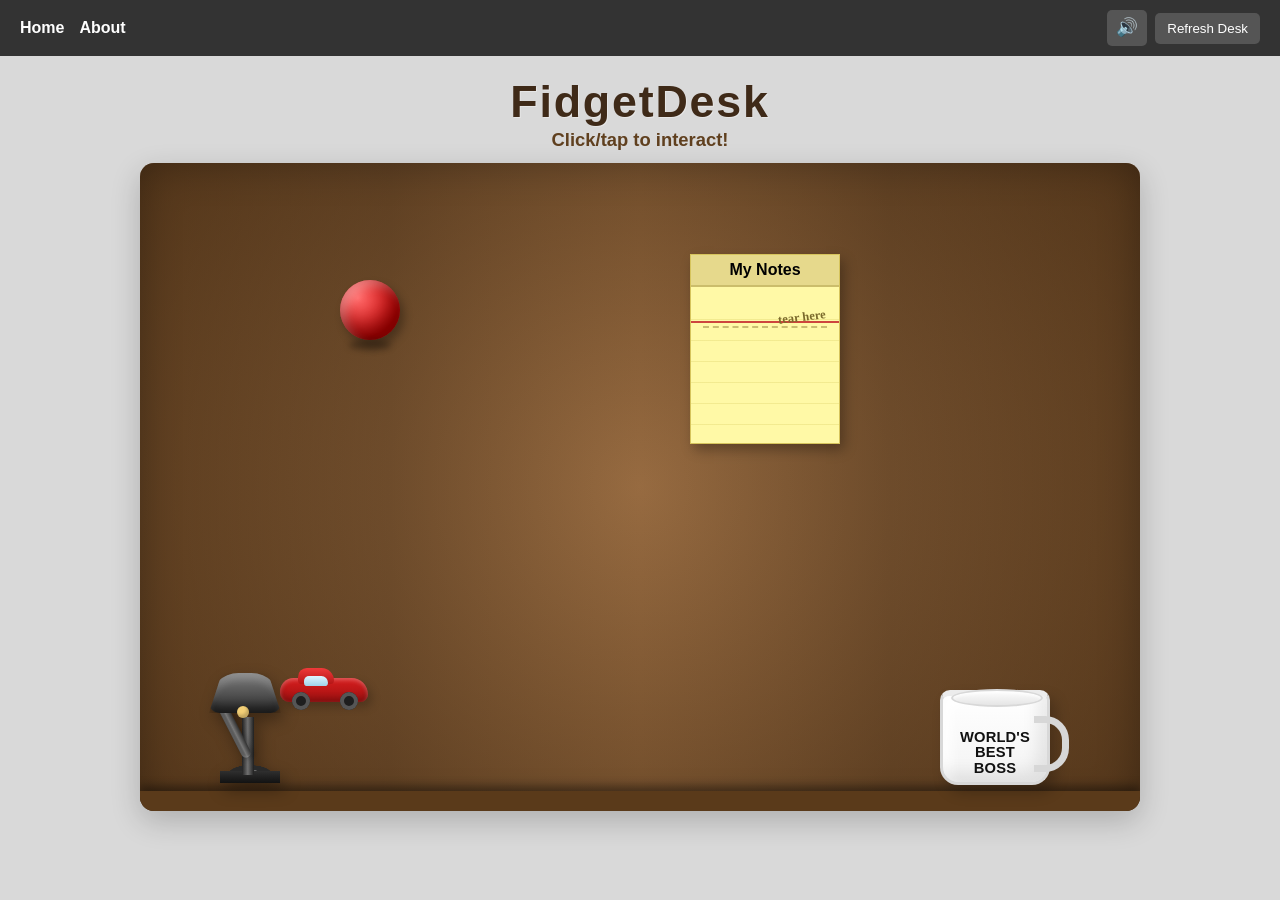
==== commit 5a19b203: "Added sound effects, fixed ball roll Added sound effects (with toggle) for each item, and fixed a ba" ====
--- a/index.html
+++ b/index.html
@@ -15,6 +15,7 @@
     </div>
 
     <div class="nav-right">
+      <button id="soundBtn" class="icon-button" type="button" aria-label="Sound on" title="Sound on">🔊</button>
       <button id="refreshBtn" type="button">Refresh Desk</button>
     </div>
   </nav>
@@ -75,6 +76,7 @@
   <script>
     const desk = document.getElementById("desk");
     const refreshBtn = document.getElementById("refreshBtn");
+    const soundBtn = document.getElementById("soundBtn");
     const lamp = document.getElementById("lamp");
     const ball = document.querySelector(".ball");
     const notepad = document.querySelector(".notepad");
@@ -82,6 +84,8 @@
     const splash = document.getElementById("splash");
     const racer = document.getElementById("racer");
     const notePageCount = 8;
+    let soundEnabled = true;
+    let audioContext = null;
 
 
     function clamp(value, min, max) {
@@ -90,6 +94,109 @@
 
     function getDeskRect() {
       return desk.getBoundingClientRect();
+    }
+
+    function getAudioContext() {
+      if (!soundEnabled) return null;
+
+      const AudioCtor = window.AudioContext || window.webkitAudioContext;
+      if (!AudioCtor) return null;
+
+      if (!audioContext) {
+        audioContext = new AudioCtor();
+      }
+
+      if (audioContext.state === "suspended") {
+        audioContext.resume();
+      }
+
+      return audioContext;
+    }
+
+    function playTone(frequency, duration, options = {}) {
+      const ctx = getAudioContext();
+      if (!ctx) return;
+
+      const now = ctx.currentTime;
+      const osc = ctx.createOscillator();
+      const gain = ctx.createGain();
+
+      osc.type = options.type || "sine";
+      osc.frequency.setValueAtTime(frequency, now);
+
+      if (options.endFrequency) {
+        osc.frequency.exponentialRampToValueAtTime(options.endFrequency, now + duration);
+      }
+
+      gain.gain.setValueAtTime(options.volume || 0.14, now);
+      gain.gain.exponentialRampToValueAtTime(0.001, now + duration);
+
+      osc.connect(gain);
+      gain.connect(ctx.destination);
+      osc.start(now);
+      osc.stop(now + duration);
+    }
+
+    function playNoise(duration, options = {}) {
+      const ctx = getAudioContext();
+      if (!ctx) return;
+
+      const sampleRate = ctx.sampleRate;
+      const buffer = ctx.createBuffer(1, sampleRate * duration, sampleRate);
+      const data = buffer.getChannelData(0);
+
+      for (let i = 0; i < data.length; i++) {
+        data[i] = (Math.random() * 2 - 1) * (1 - i / data.length);
+      }
+
+      const noise = ctx.createBufferSource();
+      const gain = ctx.createGain();
+      const filter = ctx.createBiquadFilter();
+
+      filter.type = options.filterType || "bandpass";
+      filter.frequency.setValueAtTime(options.frequency || 900, ctx.currentTime);
+      filter.Q.setValueAtTime(options.q || 1.5, ctx.currentTime);
+
+      gain.gain.setValueAtTime(options.volume || 0.16, ctx.currentTime);
+      gain.gain.exponentialRampToValueAtTime(0.001, ctx.currentTime + duration);
+
+      noise.buffer = buffer;
+      noise.connect(filter);
+      filter.connect(gain);
+      gain.connect(ctx.destination);
+      noise.start();
+      noise.stop(ctx.currentTime + duration);
+    }
+
+    function playClickSound() {
+      playTone(1500, 0.035, { type: "square", volume: 0.08, endFrequency: 650 });
+    }
+
+    function playKickballSound() {
+      playTone(115, 0.14, { type: "triangle", volume: 0.22, endFrequency: 70 });
+      setTimeout(() => playTone(68, 0.09, { type: "sine", volume: 0.11, endFrequency: 50 }), 30);
+    }
+
+    function playVroomSound() {
+      playTone(85, 0.55, { type: "sawtooth", volume: 0.16, endFrequency: 260 });
+      setTimeout(() => playNoise(0.32, { frequency: 180, filterType: "lowpass", volume: 0.08, q: 0.8 }), 40);
+    }
+
+    function playRipSound() {
+      playNoise(0.32, { frequency: 2400, volume: 0.16, q: 5 });
+      setTimeout(() => playNoise(0.16, { frequency: 1300, volume: 0.09, q: 3 }), 95);
+    }
+
+    function playSplashSound() {
+      playNoise(0.26, { frequency: 620, filterType: "lowpass", volume: 0.2, q: 0.9 });
+      setTimeout(() => playTone(420, 0.08, { type: "sine", volume: 0.06, endFrequency: 180 }), 45);
+    }
+
+    function updateSoundButton() {
+      soundBtn.textContent = soundEnabled ? "🔊" : "🔇";
+      soundBtn.setAttribute("aria-label", soundEnabled ? "Sound on" : "Sound off");
+      soundBtn.title = soundEnabled ? "Sound on" : "Sound off";
+      soundBtn.classList.toggle("muted", !soundEnabled);
     }
 
     function resetDeskItems() {
@@ -129,13 +236,20 @@
 
     refreshBtn.addEventListener("click", resetDeskItems);
 
+    soundBtn.addEventListener("click", () => {
+      soundEnabled = !soundEnabled;
+      updateSoundButton();
+    });
+
     lamp.addEventListener("click", () => {
+      playClickSound();
       lamp.classList.toggle("on");
     });
 
     lamp.addEventListener("keydown", (e) => {
       if (e.key === "Enter" || e.key === " ") {
         e.preventDefault();
+        playClickSound();
         lamp.classList.toggle("on");
       }
     });
@@ -279,9 +393,7 @@
 
   return;
 }
-
-
-
+    playKickballSound();
     velocityY *= -bounce;
 
 if (Math.abs(velocityY) < 1) {
@@ -326,6 +438,7 @@
 
 function triggerSplash() {
   splashTriggered = true;
+  playSplashSound();
   mug.classList.add("spilled");
   splash.classList.remove("active");
   void splash.offsetWidth;
@@ -334,8 +447,9 @@
   setTimeout(() => {
     splash.classList.remove("active");
   }, 900);
-
-  function startDeskRoll() {
+}
+
+function startDeskRoll() {
   if (isRolling) return;
 
   isRolling = true;
@@ -372,8 +486,6 @@
   }
 
   requestAnimationFrame(rollStep);
-}
-
 }
 
 /* =========================
@@ -462,6 +574,7 @@
   if (isRacerMoving) return;
 
   isRacerMoving = true;
+  playVroomSound();
   racer.classList.add("racing");
 
   let speed = Math.max(8, pullDistance * 0.18 + 6);
@@ -571,6 +684,7 @@
 
       const pages = notepad.querySelectorAll(".page");
       if (pages.length > 0) {
+        playRipSound();
         pages[pages.length - 1].remove();
       }
     }
--- a/style.css
+++ b/style.css
@@ -72,6 +72,7 @@
 .nav-right {
   display: flex;
   align-items: center;
+  gap: 8px;
 }
 
 .nav-right button {
@@ -86,6 +87,22 @@
 
 .nav-right button:hover {
   background-color: #777;
+}
+
+.nav-right .icon-button {
+  width: 40px;
+  height: 36px;
+  display: inline-flex;
+  align-items: center;
+  justify-content: center;
+  padding: 0;
+  font-size: 1.1rem;
+  line-height: 1;
+}
+
+.nav-right .icon-button.muted {
+  background-color: #444;
+  opacity: 0.82;
 }
 
 /* Desk */
